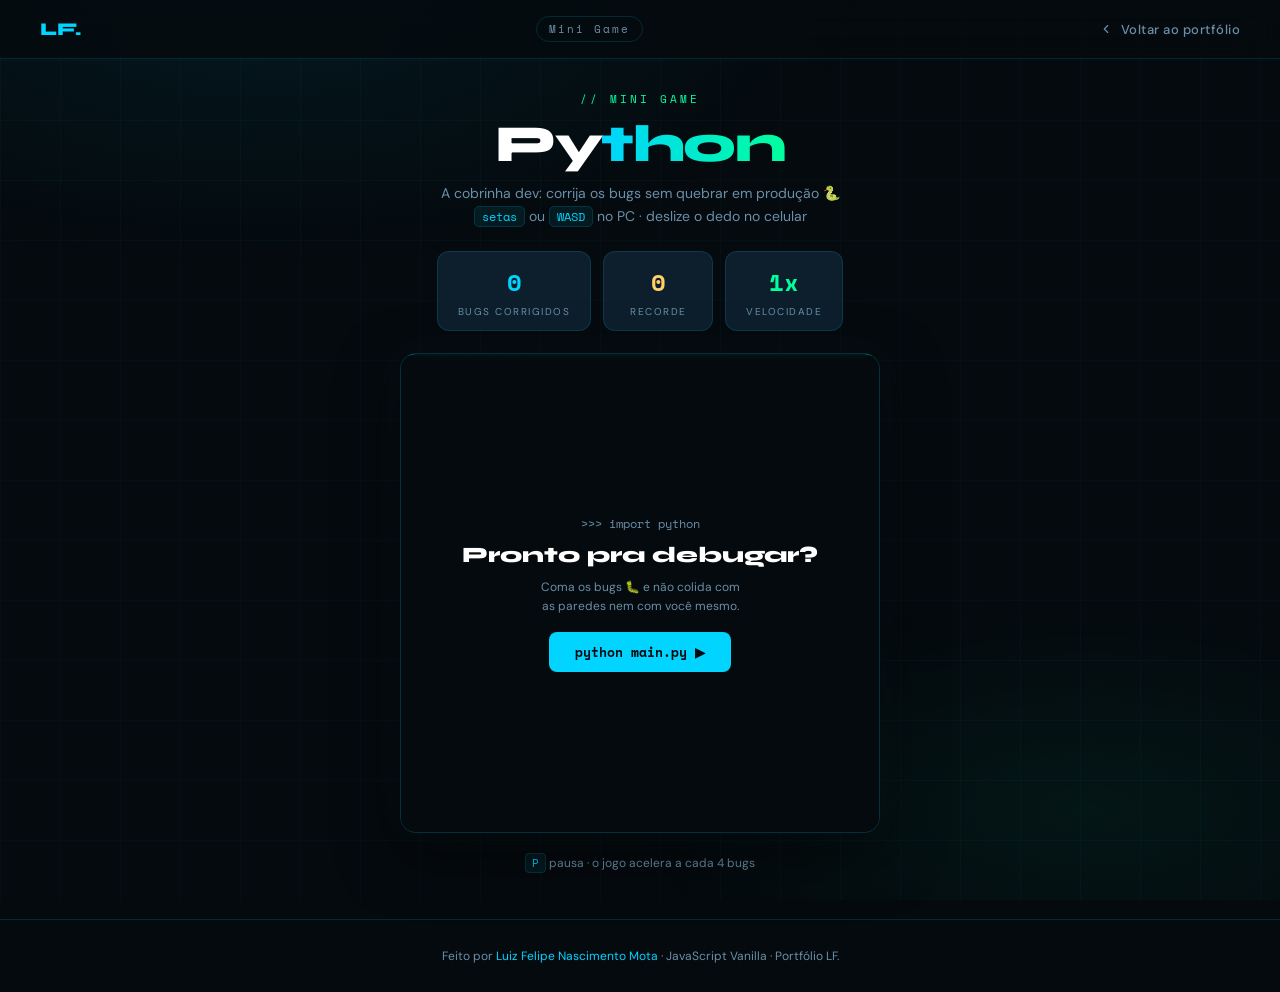
==== python.html @ ac451dc2 "update python mini game" ====
<!DOCTYPE html>
<html lang="pt-BR">
<head>
  <meta charset="UTF-8">
  <meta name="viewport" content="width=device-width, initial-scale=1.0">
  <link rel="icon" href="./assets/img/lf.ico" type="image/x-icon">
  <title>Python — LF.</title>
  <!-- Open Graph (preview em WhatsApp, Instagram, LinkedIn...) -->
  <meta property="og:type" content="website">
  <meta property="og:title" content="Python 🐍 — a cobrinha caçadora de bugs">
  <meta property="og:description" content="A clássica cobrinha em versão dev: corrija o máximo de bugs sem quebrar em produção. Consegue bater meu recorde?">
  <meta property="og:image" content="https://luizfelipenm.dev/assets/img/og-image.png">
  <meta property="og:image:width" content="1200">
  <meta property="og:image:height" content="630">
  <meta property="og:url" content="https://luizfelipenm.dev/python.html">
  <meta name="twitter:card" content="summary_large_image">
  <meta name="description" content="A clássica cobrinha em versão dev: corrija o máximo de bugs sem quebrar em produção.">
  <link rel="preconnect" href="https://fonts.googleapis.com">
  <link href="https://fonts.googleapis.com/css2?family=Syne:wght@400;600;700;800&family=DM+Sans:ital,wght@0,300;0,400;0,500;1,300&family=Space+Mono:wght@400;700&display=swap" rel="stylesheet">
  <link rel="stylesheet" href="./assets/css/python.css">
  <link rel="stylesheet" href="./assets/css/efeitos.css">
</head>
<body>

<!-- Nav -->
<nav>
  <a href="./index.html" class="nav-logo">LF.</a>
  <div class="nav-tag">Mini Game</div>
  <a href="./index.html" class="nav-back">
    <svg width="14" height="14" viewBox="0 0 24 24" fill="none" stroke="currentColor" stroke-width="2" stroke-linecap="round" stroke-linejoin="round"><polyline points="15 18 9 12 15 6"/></svg>
    Voltar ao portfólio
  </a>
</nav>

<main>

  <!-- Header -->
  <div class="game-header">
    <div class="game-eyebrow">// mini game</div>
    <h1 class="game-title">Py<span>thon</span></h1>
    <p class="game-sub">A cobrinha dev: corrija os bugs sem quebrar em produção 🐍<br>
      <code>setas</code> ou <code>WASD</code> no PC · deslize o dedo no celular</p>
  </div>

  <!-- Stats -->
  <div class="stats-bar">
    <div class="stat-card">
      <div class="stat-value" id="sScore">0</div>
      <div class="stat-label">Bugs corrigidos</div>
    </div>
    <div class="stat-card">
      <div class="stat-value yellow" id="sRecord">0</div>
      <div class="stat-label">Recorde</div>
    </div>
    <div class="stat-card">
      <div class="stat-value green" id="sSpeed">1x</div>
      <div class="stat-label">Velocidade</div>
    </div>
  </div>

  <!-- Tabuleiro -->
  <div class="board-wrap" id="boardWrap">
    <canvas id="gameCanvas"></canvas>

    <!-- Overlay: início -->
    <div class="overlay" id="startOverlay">
      <div class="overlay-code">&gt;&gt;&gt; import python</div>
      <div class="overlay-title">Pronto pra debugar?</div>
      <div class="overlay-sub">Coma os bugs 🐛 e não colida com<br>as paredes nem com você mesmo.</div>
      <button class="overlay-btn" id="startBtn">python main.py ▶</button>
    </div>

    <!-- Overlay: pausa -->
    <div class="overlay hidden" id="pauseOverlay">
      <div class="overlay-code"># processo pausado</div>
      <div class="overlay-title">Pausado</div>
      <div class="overlay-sub">Pressione P ou toque para continuar</div>
    </div>

    <!-- Overlay: game over -->
    <div class="overlay hidden" id="overOverlay">
      <div class="overlay-code" id="overTrace">Traceback (most recent call last):</div>
      <div class="overlay-error" id="overError">ColisaoError: bateu na parede</div>
      <div class="overlay-score">
        <span id="overScore">0</span> bugs corrigidos
        <span class="overlay-record hidden" id="overRecord">🏆 NOVO RECORDE!</span>
      </div>
      <button class="overlay-btn" id="retryBtn">tentar de novo ↻</button>
    </div>
  </div>

  <!-- D-pad (só aparece no touch) -->
  <div class="dpad" id="dpad">
    <button class="dpad-btn dpad-up"    data-dir="up"    aria-label="Cima">▲</button>
    <button class="dpad-btn dpad-left"  data-dir="left"  aria-label="Esquerda">◀</button>
    <button class="dpad-btn dpad-down"  data-dir="down"  aria-label="Baixo">▼</button>
    <button class="dpad-btn dpad-right" data-dir="right" aria-label="Direita">▶</button>
  </div>

  <p class="hint-line"><code>P</code> pausa · o jogo acelera a cada 4 bugs</p>

</main>

<footer>
  <p>Feito por <a href="./index.html">Luiz Felipe Nascimento Mota</a> · JavaScript Vanilla · Portfólio LF.</p>
</footer>

<script src="./assets/js/python.js"></script>
<script src="./assets/js/efeitos.js"></script>
</body>
</html>
---- assets/css/python.css ----
:root {
  --bg:      #050a0e;
  --bg2:     #0a1520;
  --card:    #0d1f2d;
  --card2:   #112233;
  --accent:  #00d4ff;
  --accent2: #00ff9d;
  --muted:   #6a8fa8;
  --text:    #e8f4f8;
  --border:  rgba(0,212,255,0.15);
  --glow:    rgba(0,212,255,0.08);
  --red:     #ff4d6d;
  --yellow:  #ffd166;
}

*, *::before, *::after { box-sizing: border-box; margin: 0; padding: 0; }
html { scroll-behavior: smooth; }

body {
  font-family: 'DM Sans', sans-serif;
  background: var(--bg);
  color: var(--text);
  min-height: 100vh;
  overflow-x: hidden;
  display: flex;
  flex-direction: column;
}

body::before {
  content: '';
  position: fixed; inset: 0;
  background-image:
    radial-gradient(ellipse 80% 50% at 20% 0%, rgba(0,212,255,0.07) 0%, transparent 60%),
    radial-gradient(ellipse 60% 40% at 85% 90%, rgba(0,255,157,0.05) 0%, transparent 60%),
    linear-gradient(rgba(0,212,255,0.03) 1px, transparent 1px),
    linear-gradient(90deg, rgba(0,212,255,0.03) 1px, transparent 1px);
  background-size: auto, auto, 60px 60px, 60px 60px;
  pointer-events: none; z-index: 0;
}
body > * { position: relative; z-index: 1; }

/* ── NAV ── */
nav {
  display: flex;
  align-items: center;
  justify-content: space-between;
  padding: 16px 40px;
  background: rgba(5,10,14,0.8);
  backdrop-filter: blur(20px);
  border-bottom: 1px solid var(--border);
  position: sticky; top: 0; z-index: 100;
}
.nav-logo {
  font-family: 'Syne', sans-serif;
  font-size: 18px; font-weight: 800;
  color: var(--accent);
  text-decoration: none;
  letter-spacing: -0.5px;
  transition: opacity .2s;
}
.nav-logo:hover { opacity: .75; }
.nav-back {
  display: inline-flex; align-items: center; gap: 8px;
  font-size: 13px; font-weight: 500;
  color: var(--muted);
  text-decoration: none;
  letter-spacing: .5px;
  transition: color .2s;
}
.nav-back:hover { color: var(--accent); }
.nav-back svg { transition: transform .2s; }
.nav-back:hover svg { transform: translateX(-3px); }
.nav-tag {
  font-family: 'Space Mono', monospace;
  font-size: 11px; letter-spacing: 2px;
  color: var(--muted);
  border: 1px solid var(--border);
  padding: 4px 12px; border-radius: 100px;
}

/* ── MAIN ── */
main {
  flex: 1;
  display: flex;
  flex-direction: column;
  align-items: center;
  padding: 32px 24px 48px;
  gap: 22px;
  max-width: 720px;
  margin: 0 auto;
  width: 100%;
}

.game-header { text-align: center; }
.game-eyebrow {
  font-family: 'Space Mono', monospace;
  font-size: 11px; letter-spacing: 3px;
  color: var(--accent2); text-transform: uppercase;
  margin-bottom: 10px;
}
.game-title {
  font-family: 'Syne', sans-serif;
  font-size: clamp(32px, 5vw, 52px);
  font-weight: 800; letter-spacing: -1.5px;
  color: #fff; line-height: 1.05;
}
.game-title span {
  background: linear-gradient(90deg, var(--accent), var(--accent2));
  -webkit-background-clip: text; -webkit-text-fill-color: transparent;
  background-clip: text;
}
.game-sub {
  font-size: 14px; color: var(--muted);
  margin-top: 10px; line-height: 1.7;
}
.game-sub code {
  font-family: 'Space Mono', monospace;
  font-size: 12px;
  color: var(--accent);
  background: var(--glow);
  border: 1px solid var(--border);
  padding: 1px 7px; border-radius: 5px;
}

/* ── STATS ── */
.stats-bar { display: flex; gap: 12px; flex-wrap: wrap; justify-content: center; }
.stat-card {
  background: var(--card);
  border: 1px solid var(--border);
  border-radius: 12px;
  padding: 12px 20px;
  min-width: 110px;
  text-align: center;
}
.stat-value {
  font-family: 'Space Mono', monospace;
  font-size: 24px; font-weight: 700;
  color: var(--accent);
}
.stat-value.green  { color: var(--accent2); }
.stat-value.yellow { color: var(--yellow); }
.stat-label {
  font-size: 10px; letter-spacing: 1.5px;
  text-transform: uppercase;
  color: var(--muted);
  margin-top: 5px;
}

/* ── TABULEIRO ── */
.board-wrap {
  position: relative;
  width: min(480px, 92vw);
  aspect-ratio: 1;
  background: #071019;
  border: 1px solid var(--border);
  border-radius: 16px;
  overflow: hidden;
  box-shadow: 0 20px 60px rgba(0,0,0,.5), 0 0 40px rgba(0,212,255,.05);
}
.board-wrap::before {
  content: '';
  position: absolute; top: 0; left: 0; right: 0;
  height: 2px; z-index: 2;
  background: linear-gradient(90deg, var(--accent), var(--accent2));
}
#gameCanvas { display: block; width: 100%; height: 100%; }

/* ── OVERLAYS ── */
.overlay {
  position: absolute; inset: 0;
  background: rgba(5,10,14,.92);
  display: flex; flex-direction: column;
  align-items: center; justify-content: center;
  gap: 10px; z-index: 10;
  padding: 16px;
  text-align: center;
  backdrop-filter: blur(4px);
}
.overlay.hidden { display: none; }
.overlay-code {
  font-family: 'Space Mono', monospace;
  font-size: 12px;
  color: var(--muted);
}
.overlay-title {
  font-family: 'Syne', sans-serif;
  font-size: 22px; font-weight: 800;
  color: #fff;
}
.overlay-sub { font-size: 12px; color: var(--muted); line-height: 1.6; }
.overlay-error {
  font-family: 'Space Mono', monospace;
  font-size: 13px;
  color: var(--red);
}
.overlay-score {
  font-family: 'Space Mono', monospace;
  font-size: 15px;
  color: var(--accent);
  display: flex; flex-direction: column; gap: 6px; align-items: center;
}
.overlay-score span:first-child { font-size: 30px; font-weight: 700; }
.overlay-record { color: var(--yellow); font-size: 13px; animation: recPulse 1s ease infinite; }
.overlay-record.hidden { display: none; }
@keyframes recPulse { 0%,100%{transform:scale(1)} 50%{transform:scale(1.08)} }
.overlay-btn {
  margin-top: 6px;
  padding: 10px 26px;
  background: var(--accent); color: #050a0e;
  font-weight: 700; font-size: 13px;
  font-family: 'Space Mono', monospace;
  border: none; border-radius: 8px;
  cursor: pointer;
  transition: transform .2s, box-shadow .2s;
}
.overlay-btn:hover { transform: translateY(-2px); box-shadow: 0 8px 24px rgba(0,212,255,.35); }

/* ── D-PAD (mobile) ── */
.dpad {
  display: none;
  grid-template-areas: ". up ." "left down right";
  gap: 10px;
}
@media (pointer: coarse) { .dpad { display: grid; } }
.dpad-btn {
  width: 62px; height: 54px;
  background: var(--card);
  border: 1px solid var(--border);
  border-radius: 12px;
  color: var(--accent);
  font-size: 18px;
  cursor: pointer;
  transition: background .15s, border-color .15s;
  touch-action: manipulation;
  -webkit-user-select: none; user-select: none;
}
.dpad-btn:active { background: var(--glow); border-color: var(--accent); }
.dpad-up    { grid-area: up; }
.dpad-left  { grid-area: left; }
.dpad-down  { grid-area: down; }
.dpad-right { grid-area: right; }

.hint-line {
  font-size: 12px; color: var(--muted);
}
.hint-line code {
  font-family: 'Space Mono', monospace;
  font-size: 11px;
  color: var(--accent);
  background: var(--glow);
  border: 1px solid var(--border);
  padding: 1px 6px; border-radius: 4px;
}

/* ── FOOTER ── */
footer {
  text-align: center;
  padding: 28px 40px;
  color: var(--muted);
  font-size: 12px;
  border-top: 1px solid var(--border);
}
footer a { color: var(--accent); text-decoration: none; }
footer a:hover { text-decoration: underline; }

/* ── RESPONSIVE ── */
@media (max-width: 600px) {
  nav { padding: 10px 16px; }
  .nav-tag { display: none; }
  main { padding: 20px 12px 36px; gap: 16px; }
  .game-title { font-size: 30px; }
  .game-sub { font-size: 12px; }
  .stats-bar { gap: 8px; }
  .stat-card { min-width: 88px; padding: 9px 12px; }
  .stat-value { font-size: 19px; }
  .stat-label { font-size: 8.5px; }
  footer { padding: 18px 16px; font-size: 11px; }
}
---- assets/css/efeitos.css ----
/* ══════════════════════════════════════════════
   EFEITOS GLOBAIS — Konami, Matrix, CRT e cursor
   Compartilhado por todas as páginas
   ══════════════════════════════════════════════ */

/* ── Cursor crosshair em elementos interativos (só desktop) ── */
@media (pointer: fine) {
  a, button, .chip, .mode-btn, input[type="button"], [role="button"] {
    cursor: url("data:image/svg+xml,%3Csvg xmlns='http://www.w3.org/2000/svg' width='26' height='26' viewBox='0 0 26 26'%3E%3Cg stroke='%2300d4ff' stroke-width='2' stroke-linecap='round'%3E%3Cline x1='13' y1='1' x2='13' y2='8'/%3E%3Cline x1='13' y1='18' x2='13' y2='25'/%3E%3Cline x1='1' y1='13' x2='8' y2='13'/%3E%3Cline x1='18' y1='13' x2='25' y2='13'/%3E%3C/g%3E%3Ccircle cx='13' cy='13' r='2.5' fill='%2300ff9d'/%3E%3C/svg%3E") 13 13, pointer;
  }
}

/* ── Partículas do rastro do cursor ── */
.trail-dot {
  position: fixed;
  width: 5px; height: 5px;
  border-radius: 50%;
  background: var(--accent, #00d4ff);
  pointer-events: none;
  z-index: 9998;
  animation: trailFade .6s ease-out forwards;
}
.trail-dot.g { background: var(--accent2, #00ff9d); }
@keyframes trailFade {
  from { opacity: .7; transform: scale(1); }
  to   { opacity: 0;  transform: scale(.15) translateY(6px); }
}

/* ── Chuva Matrix (canvas) ── */
.matrix-canvas {
  position: fixed; inset: 0;
  z-index: 9995;
  pointer-events: none;
  opacity: 0;
  transition: opacity .6s ease;
}
body.modo-hacker .matrix-canvas { opacity: 1; }

/* ── Scanlines CRT ── */
.crt-overlay {
  position: fixed; inset: 0;
  z-index: 9996;
  pointer-events: none;
  opacity: 0;
  transition: opacity .6s ease;
  background: repeating-linear-gradient(
    0deg,
    rgba(0, 0, 0, 0)    0px,
    rgba(0, 0, 0, 0)    2px,
    rgba(0, 0, 0, .18)  3px,
    rgba(0, 0, 0, 0)    4px
  );
}
body.modo-hacker .crt-overlay {
  opacity: 1;
  animation: crtFlicker 4s infinite;
}
@keyframes crtFlicker {
  0%, 100% { opacity: 1; }
  92%      { opacity: 1; }
  93%      { opacity: .75; }
  94%      { opacity: 1; }
  97%      { opacity: .85; }
  98%      { opacity: 1; }
}

/* ── Toast de ativação ── */
.hacker-toast {
  position: fixed;
  top: 24px; left: 50%;
  transform: translate(-50%, -80px);
  z-index: 9999;
  background: #071019;
  border: 1px solid var(--accent2, #00ff9d);
  border-radius: 10px;
  padding: 12px 22px;
  font-family: 'Space Mono', monospace;
  font-size: 13px;
  letter-spacing: 1px;
  color: var(--accent2, #00ff9d);
  box-shadow: 0 0 24px rgba(0, 255, 157, .25);
  transition: transform .4s cubic-bezier(.2, .9, .3, 1.2);
  pointer-events: none;
  white-space: nowrap;
}
.hacker-toast.show { transform: translate(-50%, 0); }

@media (prefers-reduced-motion: reduce) {
  .trail-dot { display: none; }
}
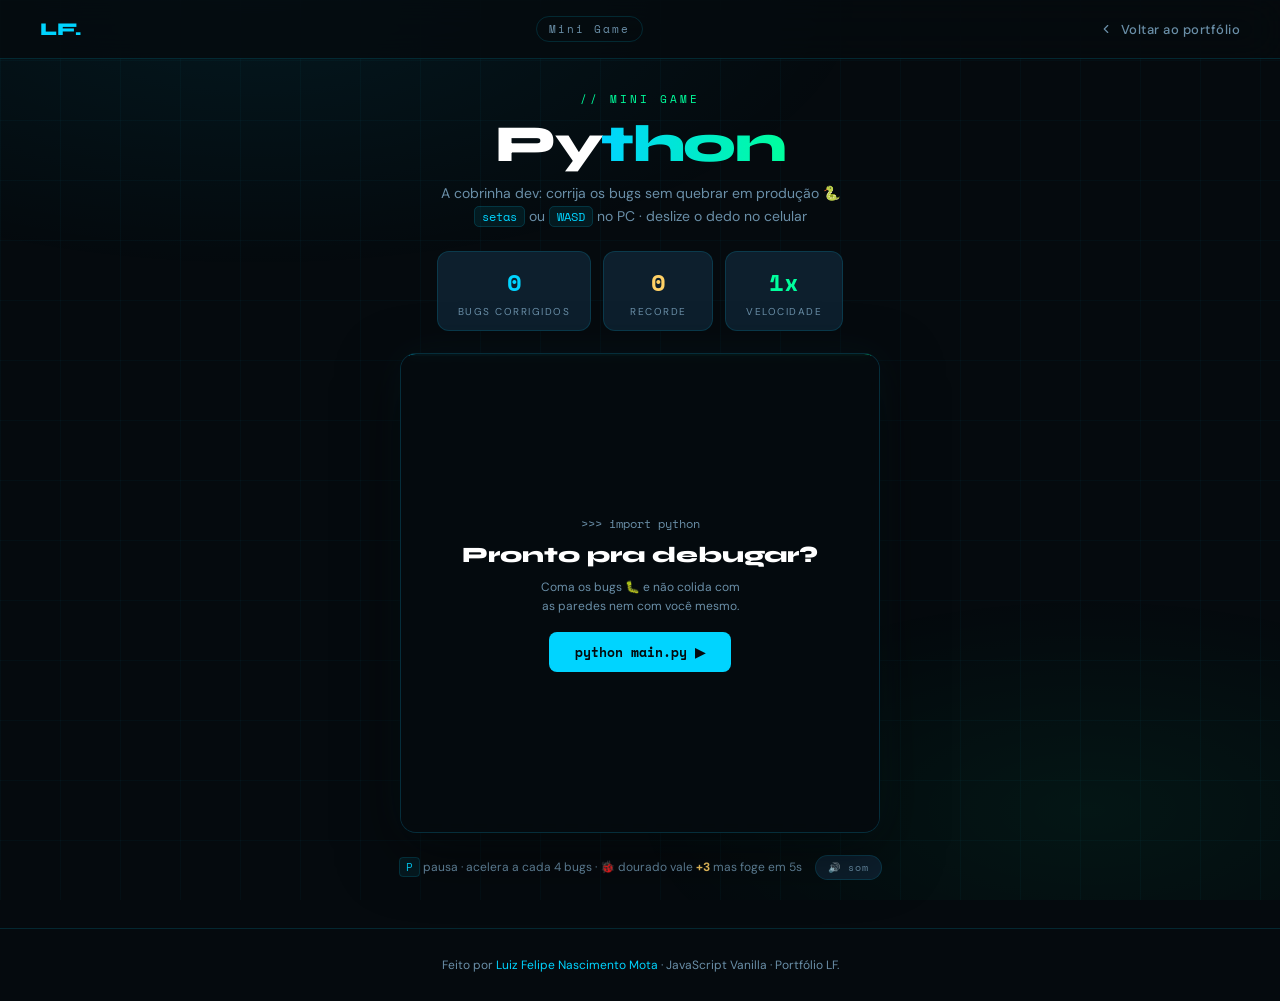
==== commit 25196893: "update python v2 mini game" ====
--- a/python.html
+++ b/python.html
@@ -97,7 +97,10 @@
     <button class="dpad-btn dpad-right" data-dir="right" aria-label="Direita">▶</button>
   </div>
 
-  <p class="hint-line"><code>P</code> pausa · o jogo acelera a cada 4 bugs</p>
+  <p class="hint-line">
+    <code>P</code> pausa · acelera a cada 4 bugs · 🐞 dourado vale <b>+3</b> mas foge em 5s
+    <button class="som-btn" id="somBtn">🔊 som</button>
+  </p>
 
 </main>
 
--- a/assets/css/python.css
+++ b/assets/css/python.css
@@ -276,3 +276,20 @@
   .stat-label { font-size: 8.5px; }
   footer { padding: 18px 16px; font-size: 11px; }
 }
+
+/* ── BOTÃO DE SOM ── */
+.som-btn {
+  margin-left: 10px;
+  background: var(--card);
+  border: 1px solid var(--border);
+  border-radius: 100px;
+  padding: 4px 12px;
+  font-family: 'Space Mono', monospace;
+  font-size: 10px;
+  letter-spacing: 1px;
+  color: var(--muted);
+  cursor: pointer;
+  transition: color .2s, border-color .2s;
+}
+.som-btn:hover { color: var(--accent); border-color: var(--accent); }
+.hint-line b { color: var(--yellow); }
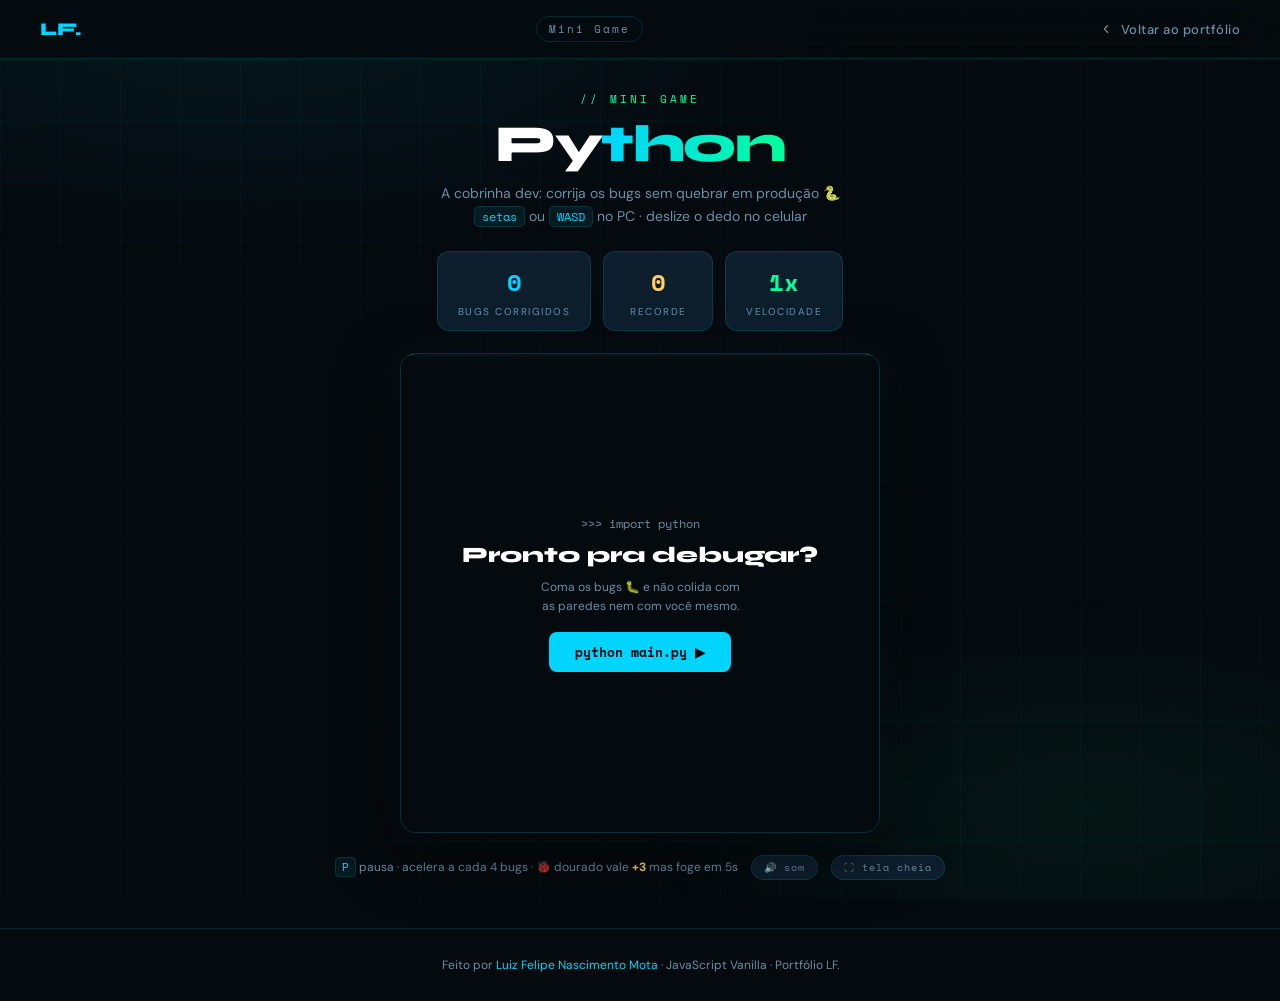
==== commit 288970dd: "update full screen mini game" ====
--- a/python.html
+++ b/python.html
@@ -41,6 +41,9 @@
     <p class="game-sub">A cobrinha dev: corrija os bugs sem quebrar em produção 🐍<br>
       <code>setas</code> ou <code>WASD</code> no PC · deslize o dedo no celular</p>
   </div>
+
+  <!-- Área do jogo (vai para tela cheia) -->
+  <div class="game-area" id="gameArea">
 
   <!-- Stats -->
   <div class="stats-bar">
@@ -86,6 +89,7 @@
         <span class="overlay-record hidden" id="overRecord">🏆 NOVO RECORDE!</span>
       </div>
       <button class="overlay-btn" id="retryBtn">tentar de novo ↻</button>
+      <button class="overlay-btn secundario" id="shareBtn">compartilhar 📤</button>
     </div>
   </div>
 
@@ -100,7 +104,10 @@
   <p class="hint-line">
     <code>P</code> pausa · acelera a cada 4 bugs · 🐞 dourado vale <b>+3</b> mas foge em 5s
     <button class="som-btn" id="somBtn">🔊 som</button>
+    <button class="som-btn" id="fsBtn">⛶ tela cheia</button>
   </p>
+
+  </div><!-- /game-area -->
 
 </main>
 
--- a/assets/css/python.css
+++ b/assets/css/python.css
@@ -293,3 +293,53 @@
 }
 .som-btn:hover { color: var(--accent); border-color: var(--accent); }
 .hint-line b { color: var(--yellow); }
+
+.overlay-btn.secundario {
+  background: var(--card);
+  color: var(--accent);
+  border: 1px solid var(--border);
+}
+.overlay-btn.secundario:hover { border-color: var(--accent); box-shadow: 0 8px 24px rgba(0,212,255,.15); }
+
+/* ── ÁREA DO JOGO / TELA CHEIA ── */
+.game-area {
+  display: flex;
+  flex-direction: column;
+  align-items: center;
+  gap: 22px;
+  width: 100%;
+}
+
+/* modo nativo (desktop e Android) */
+.game-area:fullscreen {
+  background: var(--bg);
+  justify-content: center;
+  padding: 16px;
+  overflow: auto;
+}
+
+/* fallback iOS: "fake fullscreen" via CSS */
+.game-area.fs-fake {
+  position: fixed; inset: 0;
+  z-index: 3000;
+  background: var(--bg);
+  justify-content: center;
+  padding: 16px;
+  overflow: auto;
+}
+
+/* tabuleiro cresce para aproveitar a tela */
+.game-area:fullscreen .board-wrap,
+.game-area.fs-fake .board-wrap {
+  width: min(94vw, calc(100dvh - 250px));
+}
+@media (pointer: coarse) {
+  .game-area:fullscreen .board-wrap,
+  .game-area.fs-fake .board-wrap {
+    width: min(94vw, calc(100dvh - 360px)); /* reserva espaço p/ o d-pad */
+  }
+}
+
+@media (max-width: 600px) {
+  .game-area { gap: 16px; }
+}
